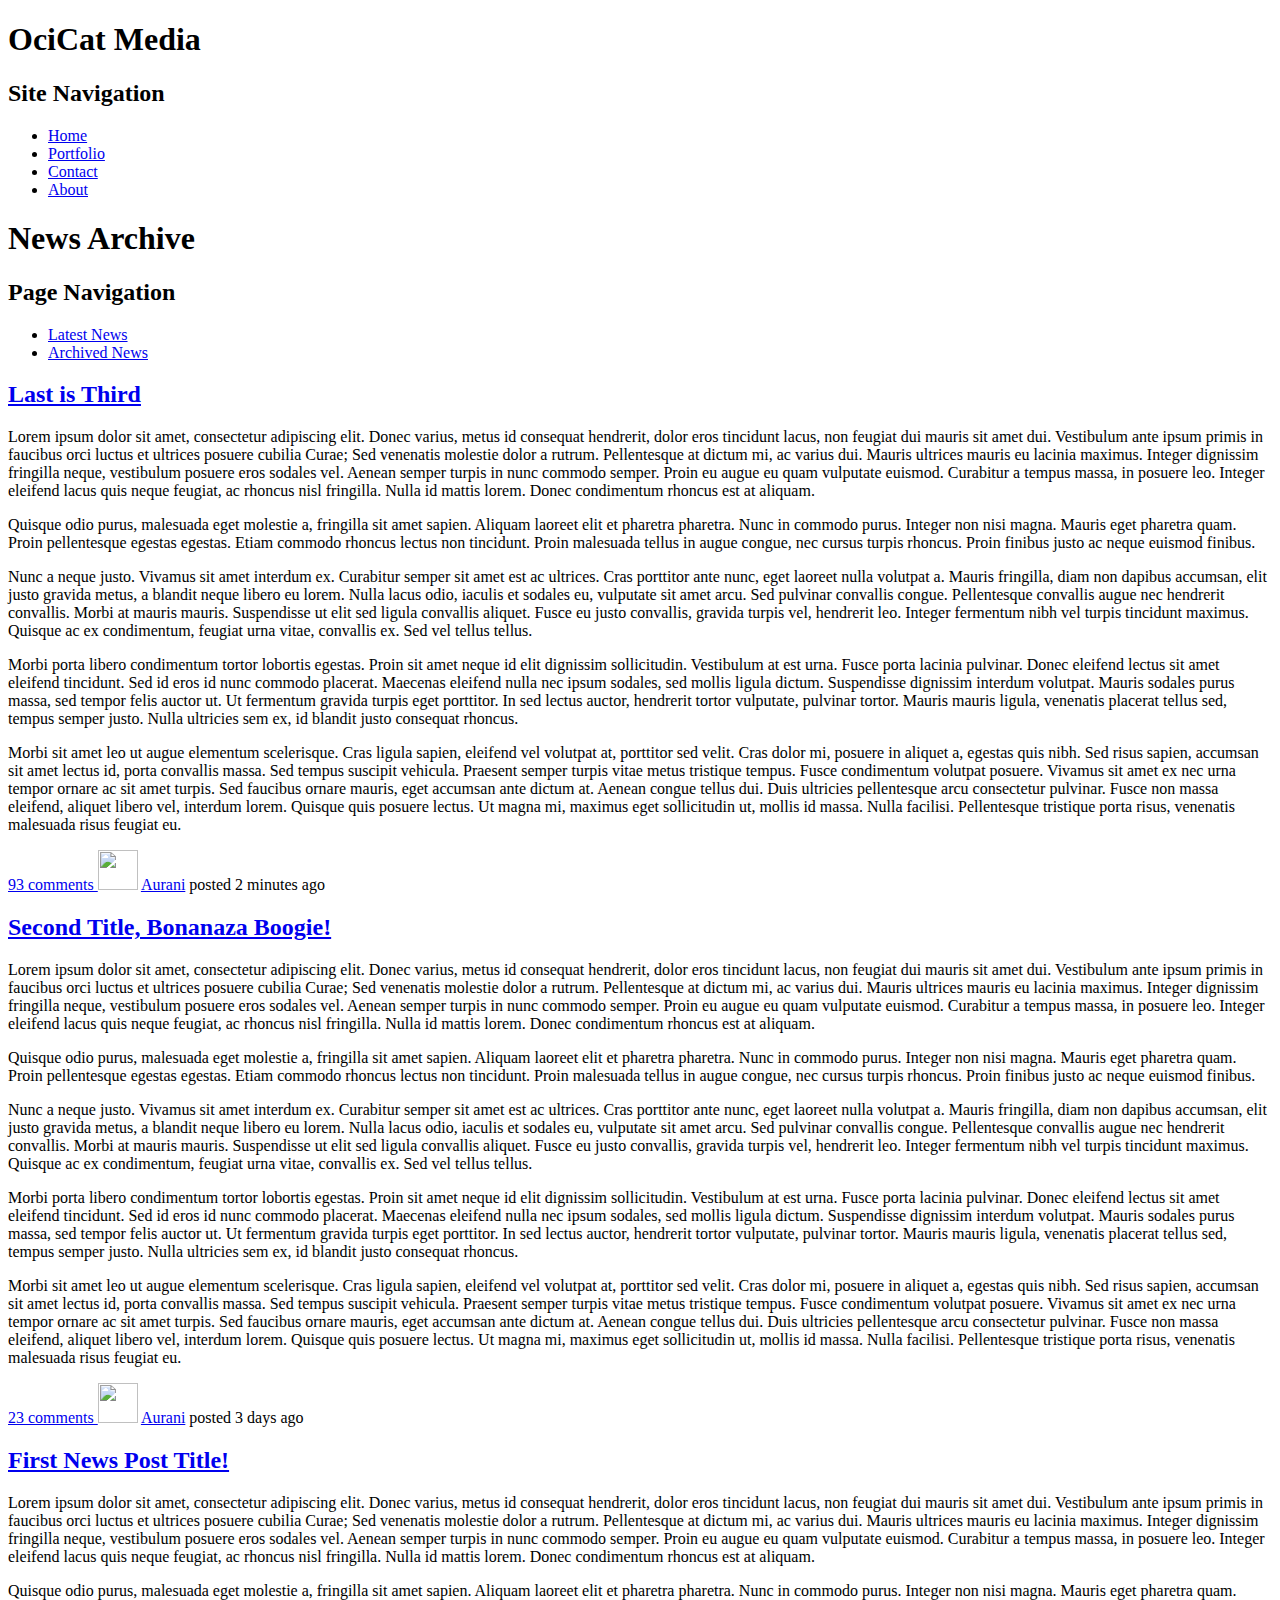
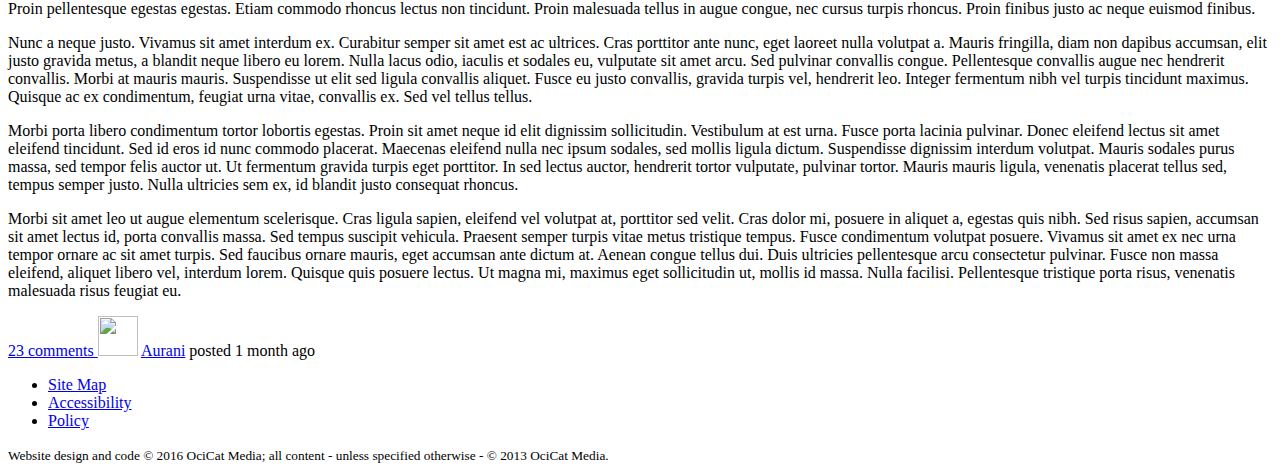
==== news/index.html @ b3c6aefc "news archive" ====
<!DOCTYPE html>
<html lang="en-ca">
	<head>
	
		<base href="file:///D:/Documents/GitHub/ocicatmedia.com/">
		<base href="http://ocicatmedia.github.io/">

		<meta charset="utf-8">
		<meta name="application-name" content="OciCat Media">
		<meta name="author" content="Matthew Moore">
		<meta name="keywords" content="OciCat Media, Multimedia, Multi-media, Photography, Videography, Web Design, Web Development, Development, Coding">
		<meta name="description" content="News archive for OciCatMedia.">

		<title>OciCat Media News Archive</title>
		
		<link href="asset/style.css" rel="stylesheet" type="text/css">
	</head>
	<body itemscope itemtype="http://schema.org/WebPage">
		<header>
			<h1>OciCat Media</h1>
			<nav>
				<h2 class="WCAG_hide">Site Navigation</h2>
				<ul><li class="active"><a href="index.html">Home</a></li><li><a href="portfolio.html">Portfolio</a></li><li><a href="contact.html">Contact</a></li><li><a href="about.html">About</a></li></ul>
			</nav>
		</header>
		<main>
			<header>
				<h1>News Archive</h1>
				<nav>
					<h2 class="WCAG_hide">Page Navigation</h2>
					<ul><li><a href="index.html#news">Latest News</a></li><li class="active"><a href="news/">Archived News</a></li></ul>
				</nav>
			</header>

			<section id="news" itemscope itemtype="https://schema.org/Blog" itemprop="mainentity">
				<article itemscope itemtype="https://schema.org/BlogPosting">
					<header>
						<h2 itemprop="headline name"><a href="news/3.html" itemprop="url mainentityofpage">Last is Third</a></h2>
						<meta itemprop="position" content="3" />
					</header>
					<div itemprop="text"><p>Lorem ipsum dolor sit amet, consectetur adipiscing elit. Donec varius, metus id consequat hendrerit, dolor eros tincidunt lacus, non feugiat dui mauris sit amet dui. Vestibulum ante ipsum primis in faucibus orci luctus et ultrices posuere cubilia Curae; Sed venenatis molestie dolor a rutrum. Pellentesque at dictum mi, ac varius dui. Mauris ultrices mauris eu lacinia maximus. Integer dignissim fringilla neque, vestibulum posuere eros sodales vel. Aenean semper turpis in nunc commodo semper. Proin eu augue eu quam vulputate euismod. Curabitur a tempus massa, in posuere leo. Integer eleifend lacus quis neque feugiat, ac rhoncus nisl fringilla. Nulla id mattis lorem. Donec condimentum rhoncus est at aliquam.</p><p>Quisque odio purus, malesuada eget molestie a, fringilla sit amet sapien. Aliquam laoreet elit et pharetra pharetra. Nunc in commodo purus. Integer non nisi magna. Mauris eget pharetra quam. Proin pellentesque egestas egestas. Etiam commodo rhoncus lectus non tincidunt. Proin malesuada tellus in augue congue, nec cursus turpis rhoncus. Proin finibus justo ac neque euismod finibus.</p><p>Nunc a neque justo. Vivamus sit amet interdum ex. Curabitur semper sit amet est ac ultrices. Cras porttitor ante nunc, eget laoreet nulla volutpat a. Mauris fringilla, diam non dapibus accumsan, elit justo gravida metus, a blandit neque libero eu lorem. Nulla lacus odio, iaculis et sodales eu, vulputate sit amet arcu. Sed pulvinar convallis congue. Pellentesque convallis augue nec hendrerit convallis. Morbi at mauris mauris. Suspendisse ut elit sed ligula convallis aliquet. Fusce eu justo convallis, gravida turpis vel, hendrerit leo. Integer fermentum nibh vel turpis tincidunt maximus. Quisque ac ex condimentum, feugiat urna vitae, convallis ex. Sed vel tellus tellus.</p><p>Morbi porta libero condimentum tortor lobortis egestas. Proin sit amet neque id elit dignissim sollicitudin. Vestibulum at est urna. Fusce porta lacinia pulvinar. Donec eleifend lectus sit amet eleifend tincidunt. Sed id eros id nunc commodo placerat. Maecenas eleifend nulla nec ipsum sodales, sed mollis ligula dictum. Suspendisse dignissim interdum volutpat. Mauris sodales purus massa, sed tempor felis auctor ut. Ut fermentum gravida turpis eget porttitor. In sed lectus auctor, hendrerit tortor vulputate, pulvinar tortor. Mauris mauris ligula, venenatis placerat tellus sed, tempus semper justo. Nulla ultricies sem ex, id blandit justo consequat rhoncus.</p><p>Morbi sit amet leo ut augue elementum scelerisque. Cras ligula sapien, eleifend vel volutpat at, porttitor sed velit. Cras dolor mi, posuere in aliquet a, egestas quis nibh. Sed risus sapien, accumsan sit amet lectus id, porta convallis massa. Sed tempus suscipit vehicula. Praesent semper turpis vitae metus tristique tempus. Fusce condimentum volutpat posuere. Vivamus sit amet ex nec urna tempor ornare ac sit amet turpis. Sed faucibus ornare mauris, eget accumsan ante dictum at. Aenean congue tellus dui. Duis ultricies pellentesque arcu consectetur pulvinar. Fusce non massa eleifend, aliquet libero vel, interdum lorem. Quisque quis posuere lectus. Ut magna mi, maximus eget sollicitudin ut, mollis id massa. Nulla facilisi. Pellentesque tristique porta risus, venenatis malesuada risus feugiat eu.</p></div>
					<footer>
						<a href="news/3.html#comment" itemprop="discussionurl">
							<span itemprop="commentcount">93</span> comments
						</a>
						<span itemprop="author" itemscope itemtype="https://schema.org/Person">
							<span itemprop="image" itemscope itemtype="http://schema.org/ImageObject">
								<img src="user/aurani/avatar.png" width="40" height="40" itemprop="url">
								<meta itemprop="width" content="200">
								<meta itemprop="height" content="200">
							</span>
							<span itemprop="name"><a href="user/aurani.html" itemprop="url" rel="author">Aurani</a></span> posted
						</span>
						<time datetime="2016-02-28T17:03Z" itemprop="datecreated datepublished">2 minutes ago</time>
						<meta itemprop="datemodified" content="2016-02-28T17:03Z" />
						<span itemprop="publisher" itemscope itemtype="http://schema.org/Organization">
							<meta itemprop="name" content="OciCat Media" />
							<span itemprop="logo" itemscope itemtype="http://schema.org/ImageObject">
								<meta itemprop="url" content="asset/logobkg.png" />
								<meta itemprop="width height" content="200" />
							</span>
						</span>
						<span itemprop="image" itemscope itemtype="http://schema.org/ImageObject">
							<meta itemprop="url" content="user/aurani/articledefault.png" />
							<meta itemprop="width" content="700" />
							<meta itemprop="height" content="200" />
						</span>
					</footer>
				</article>
				
				<article itemscope itemtype="https://schema.org/BlogPosting">
					<header>
						<h2 itemprop="headline name"><a href="news/2.html" itemprop="url mainentityofpage">Second Title, Bonanaza Boogie!</a></h2>
						<meta itemprop="position" content="2" />
					</header>
					<div itemprop="text"><p>Lorem ipsum dolor sit amet, consectetur adipiscing elit. Donec varius, metus id consequat hendrerit, dolor eros tincidunt lacus, non feugiat dui mauris sit amet dui. Vestibulum ante ipsum primis in faucibus orci luctus et ultrices posuere cubilia Curae; Sed venenatis molestie dolor a rutrum. Pellentesque at dictum mi, ac varius dui. Mauris ultrices mauris eu lacinia maximus. Integer dignissim fringilla neque, vestibulum posuere eros sodales vel. Aenean semper turpis in nunc commodo semper. Proin eu augue eu quam vulputate euismod. Curabitur a tempus massa, in posuere leo. Integer eleifend lacus quis neque feugiat, ac rhoncus nisl fringilla. Nulla id mattis lorem. Donec condimentum rhoncus est at aliquam.</p><p>Quisque odio purus, malesuada eget molestie a, fringilla sit amet sapien. Aliquam laoreet elit et pharetra pharetra. Nunc in commodo purus. Integer non nisi magna. Mauris eget pharetra quam. Proin pellentesque egestas egestas. Etiam commodo rhoncus lectus non tincidunt. Proin malesuada tellus in augue congue, nec cursus turpis rhoncus. Proin finibus justo ac neque euismod finibus.</p><p>Nunc a neque justo. Vivamus sit amet interdum ex. Curabitur semper sit amet est ac ultrices. Cras porttitor ante nunc, eget laoreet nulla volutpat a. Mauris fringilla, diam non dapibus accumsan, elit justo gravida metus, a blandit neque libero eu lorem. Nulla lacus odio, iaculis et sodales eu, vulputate sit amet arcu. Sed pulvinar convallis congue. Pellentesque convallis augue nec hendrerit convallis. Morbi at mauris mauris. Suspendisse ut elit sed ligula convallis aliquet. Fusce eu justo convallis, gravida turpis vel, hendrerit leo. Integer fermentum nibh vel turpis tincidunt maximus. Quisque ac ex condimentum, feugiat urna vitae, convallis ex. Sed vel tellus tellus.</p><p>Morbi porta libero condimentum tortor lobortis egestas. Proin sit amet neque id elit dignissim sollicitudin. Vestibulum at est urna. Fusce porta lacinia pulvinar. Donec eleifend lectus sit amet eleifend tincidunt. Sed id eros id nunc commodo placerat. Maecenas eleifend nulla nec ipsum sodales, sed mollis ligula dictum. Suspendisse dignissim interdum volutpat. Mauris sodales purus massa, sed tempor felis auctor ut. Ut fermentum gravida turpis eget porttitor. In sed lectus auctor, hendrerit tortor vulputate, pulvinar tortor. Mauris mauris ligula, venenatis placerat tellus sed, tempus semper justo. Nulla ultricies sem ex, id blandit justo consequat rhoncus.</p><p>Morbi sit amet leo ut augue elementum scelerisque. Cras ligula sapien, eleifend vel volutpat at, porttitor sed velit. Cras dolor mi, posuere in aliquet a, egestas quis nibh. Sed risus sapien, accumsan sit amet lectus id, porta convallis massa. Sed tempus suscipit vehicula. Praesent semper turpis vitae metus tristique tempus. Fusce condimentum volutpat posuere. Vivamus sit amet ex nec urna tempor ornare ac sit amet turpis. Sed faucibus ornare mauris, eget accumsan ante dictum at. Aenean congue tellus dui. Duis ultricies pellentesque arcu consectetur pulvinar. Fusce non massa eleifend, aliquet libero vel, interdum lorem. Quisque quis posuere lectus. Ut magna mi, maximus eget sollicitudin ut, mollis id massa. Nulla facilisi. Pellentesque tristique porta risus, venenatis malesuada risus feugiat eu.</p></div>
					<footer>
						<a href="news/2.html#comment" itemprop="discussionurl">
							<span itemprop="commentcount">23</span> comments
						</a>
						<span itemprop="author" itemscope itemtype="https://schema.org/Person">
							<span itemprop="image" itemscope itemtype="http://schema.org/ImageObject">
								<img src="user/aurani/avatar.png" width="40" height="40" itemprop="url">
								<meta itemprop="width" content="200">
								<meta itemprop="height" content="200">
							</span>
							<span itemprop="name"><a href="user/aurani.html" itemprop="url" rel="author">Aurani</a></span> posted
						</span>
						<time datetime="2016-02-25T11:23Z" itemprop="datecreated datepublished">3 days ago</time>
						<meta itemprop="datemodified" content="2016-01-12T19:57Z" />
						<span itemprop="publisher" itemscope itemtype="http://schema.org/Organization">
							<meta itemprop="name" content="OciCat Media" />
							<span itemprop="logo" itemscope itemtype="http://schema.org/ImageObject">
								<meta itemprop="url" content="asset/logobkg.png" />
								<meta itemprop="width height" content="200" />
							</span>
						</span>
						<span itemprop="image" itemscope itemtype="http://schema.org/ImageObject">
							<meta itemprop="url" content="user/aurani/articledefault.png" />
							<meta itemprop="width" content="700" />
							<meta itemprop="height" content="200" />
						</span>
					</footer>
				</article>

				<article itemscope itemtype="https://schema.org/BlogPosting">
					<header>
						<h2 itemprop="headline name"><a href="news/1.html" itemprop="url mainentityofpage">First News Post Title!</a></h2>
						<meta itemprop="position" content="1" />
					</header>
					<div itemprop="text"><p>Lorem ipsum dolor sit amet, consectetur adipiscing elit. Donec varius, metus id consequat hendrerit, dolor eros tincidunt lacus, non feugiat dui mauris sit amet dui. Vestibulum ante ipsum primis in faucibus orci luctus et ultrices posuere cubilia Curae; Sed venenatis molestie dolor a rutrum. Pellentesque at dictum mi, ac varius dui. Mauris ultrices mauris eu lacinia maximus. Integer dignissim fringilla neque, vestibulum posuere eros sodales vel. Aenean semper turpis in nunc commodo semper. Proin eu augue eu quam vulputate euismod. Curabitur a tempus massa, in posuere leo. Integer eleifend lacus quis neque feugiat, ac rhoncus nisl fringilla. Nulla id mattis lorem. Donec condimentum rhoncus est at aliquam.</p><p>Quisque odio purus, malesuada eget molestie a, fringilla sit amet sapien. Aliquam laoreet elit et pharetra pharetra. Nunc in commodo purus. Integer non nisi magna. Mauris eget pharetra quam. Proin pellentesque egestas egestas. Etiam commodo rhoncus lectus non tincidunt. Proin malesuada tellus in augue congue, nec cursus turpis rhoncus. Proin finibus justo ac neque euismod finibus.</p><p>Nunc a neque justo. Vivamus sit amet interdum ex. Curabitur semper sit amet est ac ultrices. Cras porttitor ante nunc, eget laoreet nulla volutpat a. Mauris fringilla, diam non dapibus accumsan, elit justo gravida metus, a blandit neque libero eu lorem. Nulla lacus odio, iaculis et sodales eu, vulputate sit amet arcu. Sed pulvinar convallis congue. Pellentesque convallis augue nec hendrerit convallis. Morbi at mauris mauris. Suspendisse ut elit sed ligula convallis aliquet. Fusce eu justo convallis, gravida turpis vel, hendrerit leo. Integer fermentum nibh vel turpis tincidunt maximus. Quisque ac ex condimentum, feugiat urna vitae, convallis ex. Sed vel tellus tellus.</p><p>Morbi porta libero condimentum tortor lobortis egestas. Proin sit amet neque id elit dignissim sollicitudin. Vestibulum at est urna. Fusce porta lacinia pulvinar. Donec eleifend lectus sit amet eleifend tincidunt. Sed id eros id nunc commodo placerat. Maecenas eleifend nulla nec ipsum sodales, sed mollis ligula dictum. Suspendisse dignissim interdum volutpat. Mauris sodales purus massa, sed tempor felis auctor ut. Ut fermentum gravida turpis eget porttitor. In sed lectus auctor, hendrerit tortor vulputate, pulvinar tortor. Mauris mauris ligula, venenatis placerat tellus sed, tempus semper justo. Nulla ultricies sem ex, id blandit justo consequat rhoncus.</p><p>Morbi sit amet leo ut augue elementum scelerisque. Cras ligula sapien, eleifend vel volutpat at, porttitor sed velit. Cras dolor mi, posuere in aliquet a, egestas quis nibh. Sed risus sapien, accumsan sit amet lectus id, porta convallis massa. Sed tempus suscipit vehicula. Praesent semper turpis vitae metus tristique tempus. Fusce condimentum volutpat posuere. Vivamus sit amet ex nec urna tempor ornare ac sit amet turpis. Sed faucibus ornare mauris, eget accumsan ante dictum at. Aenean congue tellus dui. Duis ultricies pellentesque arcu consectetur pulvinar. Fusce non massa eleifend, aliquet libero vel, interdum lorem. Quisque quis posuere lectus. Ut magna mi, maximus eget sollicitudin ut, mollis id massa. Nulla facilisi. Pellentesque tristique porta risus, venenatis malesuada risus feugiat eu.</p></div>
					<footer>
						<a href="news/1.html#comment" itemprop="discussionurl">
							<span itemprop="commentcount">23</span> comments
						</a>
						<span itemprop="author" itemscope itemtype="https://schema.org/Person">
							<span itemprop="image" itemscope itemtype="http://schema.org/ImageObject">
								<img src="user/aurani/avatar.png" width="40" height="40" itemprop="url">
								<meta itemprop="width" content="200">
								<meta itemprop="height" content="200">
							</span>
							<span itemprop="name"><a href="user/aurani.html" itemprop="url" rel="author">Aurani</a></span> posted
						</span>
						<time datetime="2016-01-12T19:57Z" itemprop="datecreated datepublished">1 month ago</time>
						<meta itemprop="datemodified" content="2016-01-12T19:57Z" />
						<span itemprop="publisher" itemscope itemtype="http://schema.org/Organization">
							<meta itemprop="name" content="OciCat Media" />
							<span itemprop="logo" itemscope itemtype="http://schema.org/ImageObject">
								<meta itemprop="url" content="asset/logobkg.png" />
								<meta itemprop="width height" content="200" />
							</span>
						</span>
						<span itemprop="image" itemscope itemtype="http://schema.org/ImageObject">
							<meta itemprop="url" content="user/aurani/articledefault.png" />
							<meta itemprop="width" content="700" />
							<meta itemprop="height" content="200" />
						</span>
					</footer>
				</article>
			</section>
		</main>
		
		<footer>
			<nav>
				<ul>
					<li><a href="sitemap.html">Site Map</a></li>
					<li><a href="accessibility.html">Accessibility</a></li>
					<li><a href="policy.html">Policy</a></li>
				</ul>
			</nav>
			<small>Website design and code &copy; 2016 OciCat Media; all content - unless specified otherwise - &copy; 2013 OciCat Media.</small>
		</footer>
	</body>
</html>
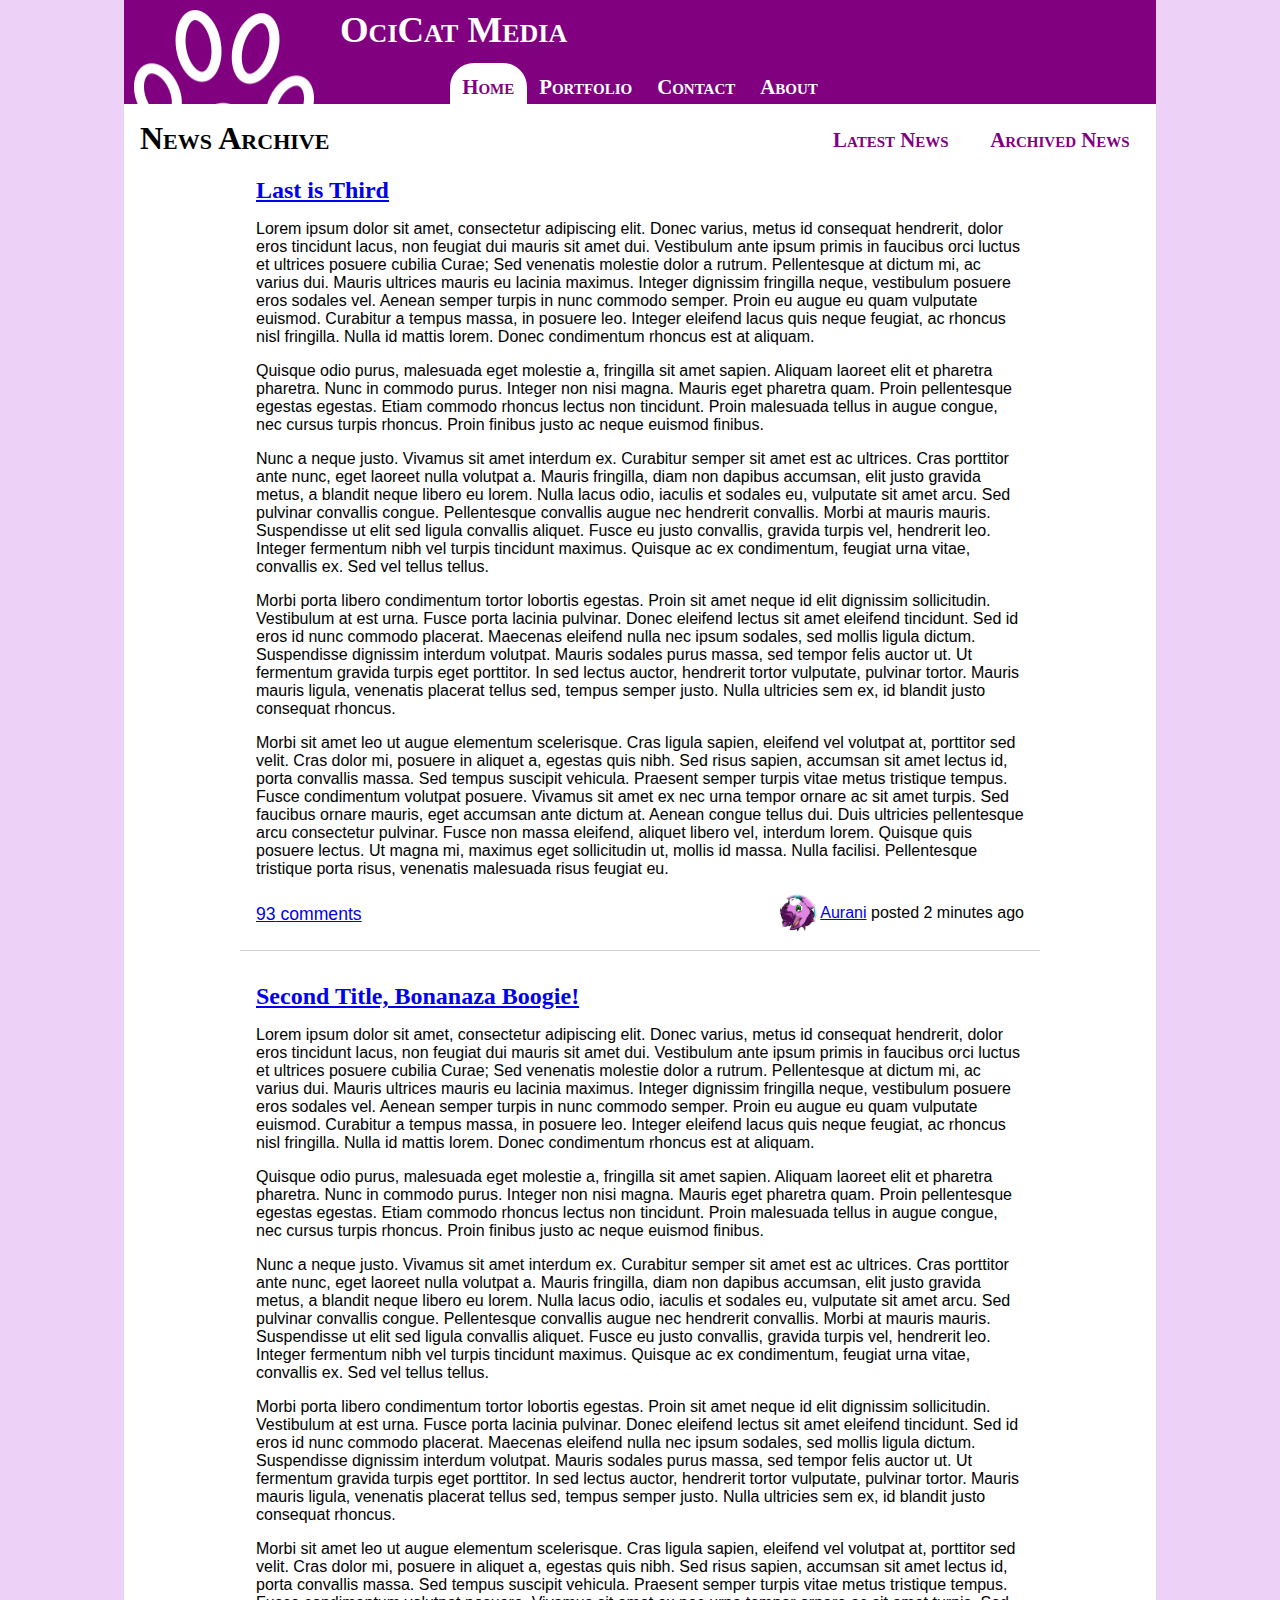
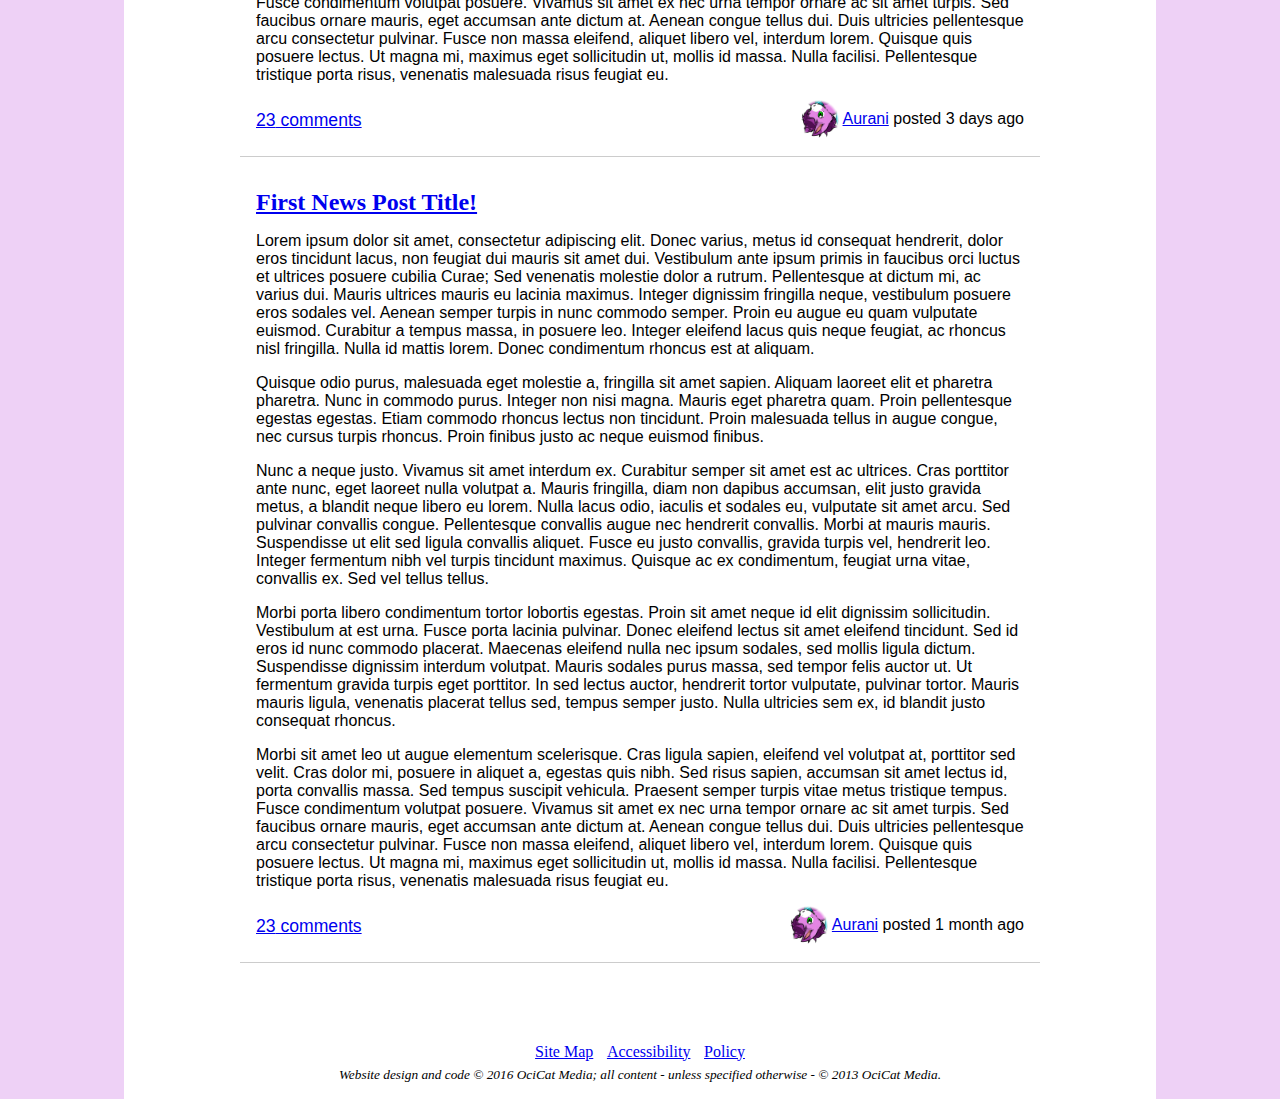
==== commit 115d37e6: "news archive updates" ====
--- a/news/index.html
+++ b/news/index.html
@@ -2,8 +2,8 @@
 <html lang="en-ca">
 	<head>
 	
+		<base href="http://ocicatmedia.github.io/">
 		<base href="file:///D:/Documents/GitHub/ocicatmedia.com/">
-		<base href="http://ocicatmedia.github.io/">
 
 		<meta charset="utf-8">
 		<meta name="application-name" content="OciCat Media">
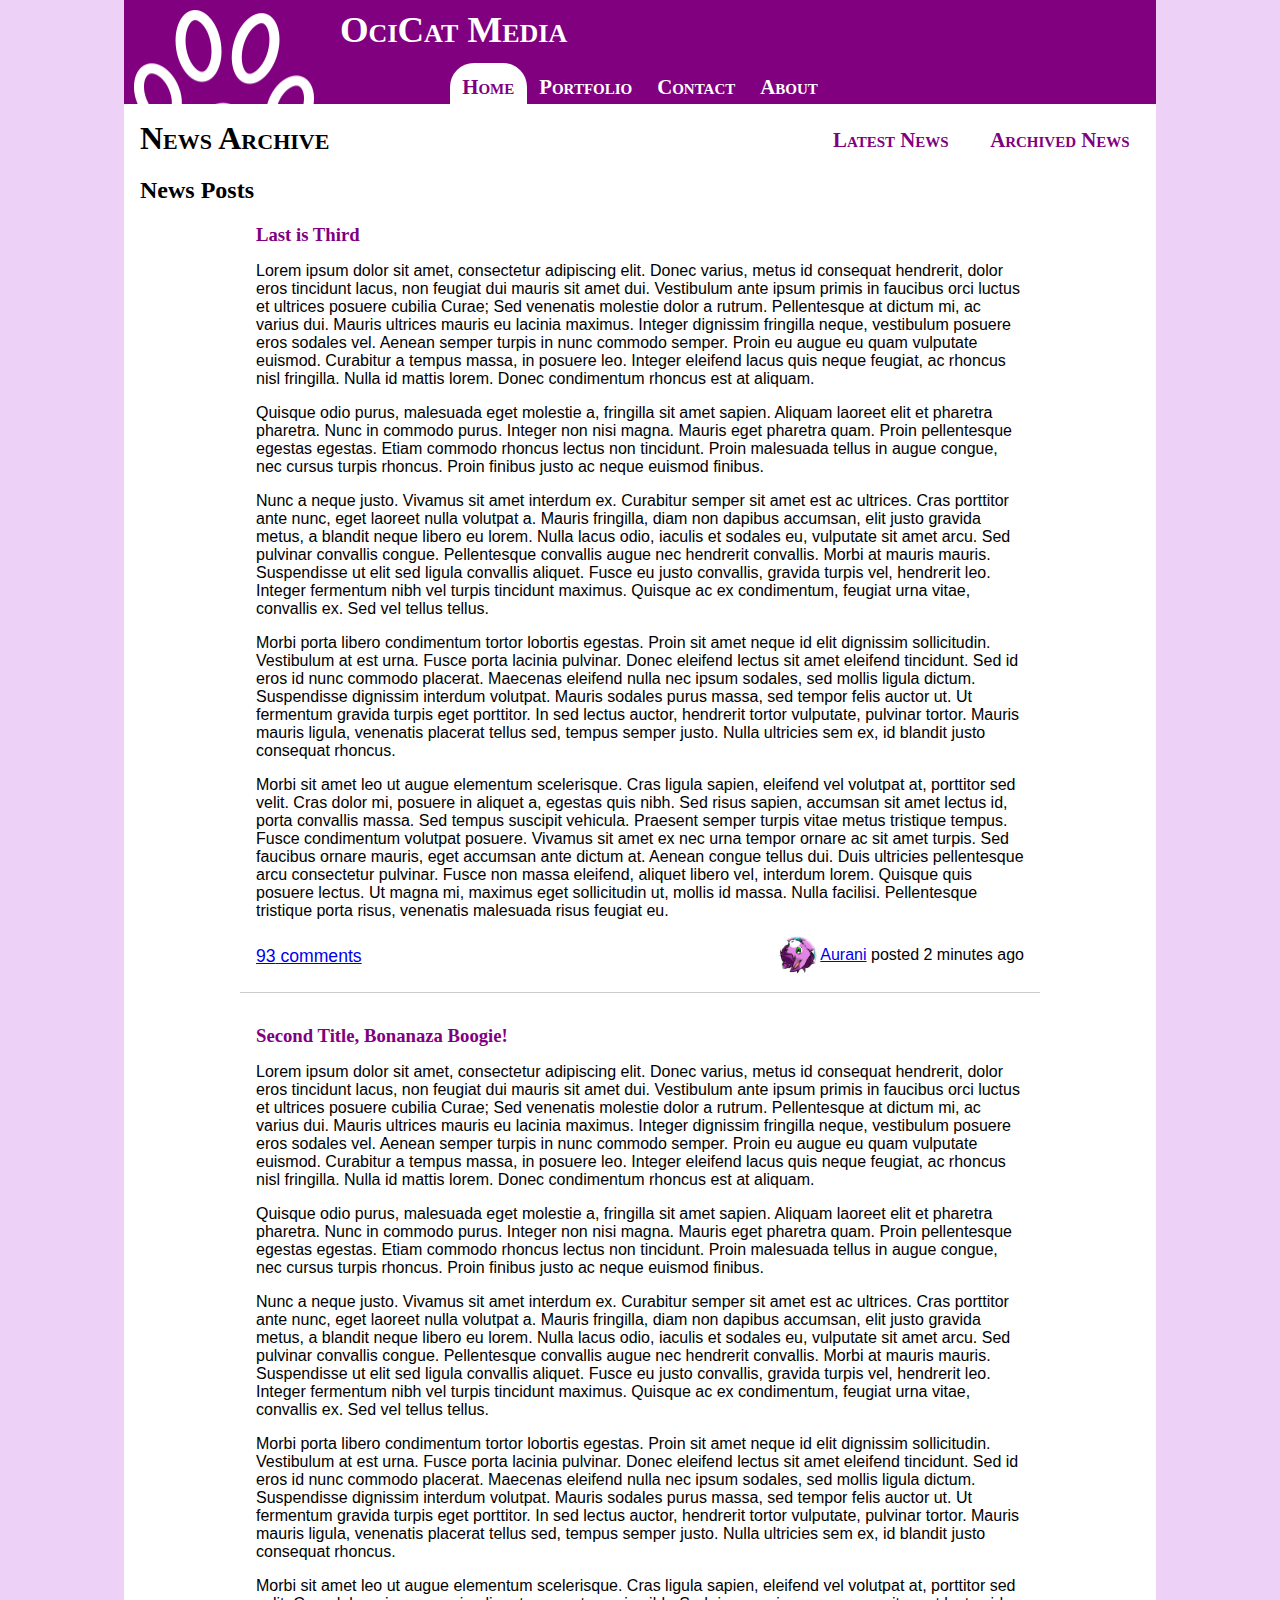
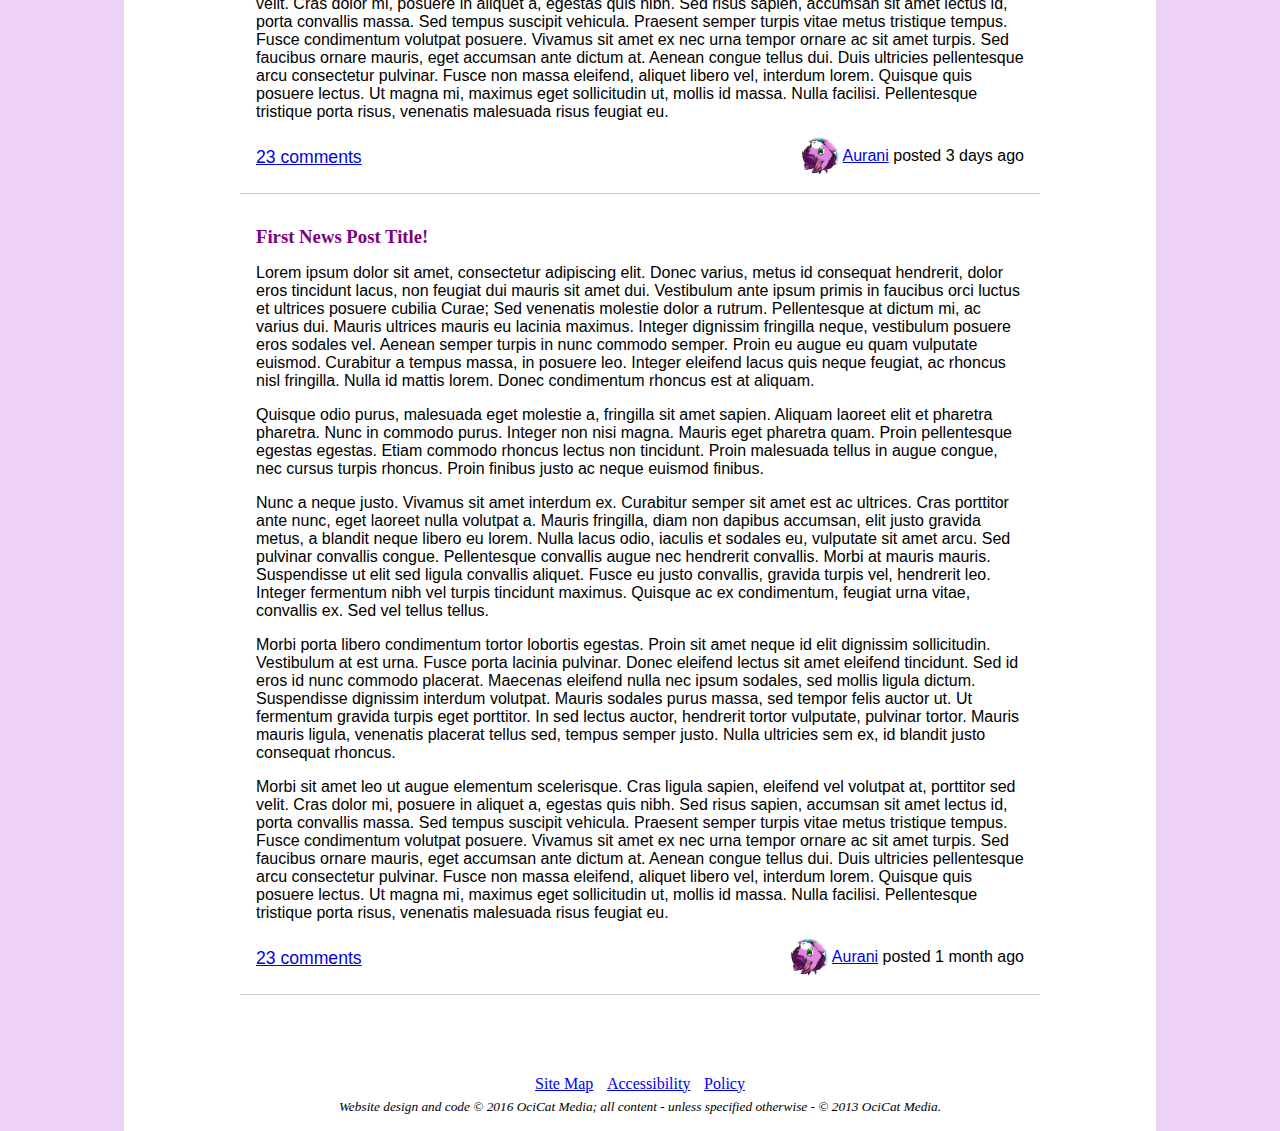
==== commit f2ab9c7a: "added rel="bookmark"" ====
--- a/news/index.html
+++ b/news/index.html
@@ -2,8 +2,7 @@
 <html lang="en-ca">
 	<head>
 	
-		<base href="http://ocicatmedia.github.io/">
-		<base href="file:///D:/Documents/GitHub/ocicatmedia.com/">
+		<!-- http: //ocicatmedia.github.io/ || file: ///D:/Documents/GitHub/ocicatmedia.com/ -->
 
 		<meta charset="utf-8">
 		<meta name="application-name" content="OciCat Media">
@@ -13,14 +12,14 @@
 
 		<title>OciCat Media News Archive</title>
 		
-		<link href="asset/style.css" rel="stylesheet" type="text/css">
+		<link href="http://ocicatmedia.github.io/asset/style.css" rel="stylesheet" type="text/css">
 	</head>
 	<body itemscope itemtype="http://schema.org/WebPage">
 		<header>
 			<h1>OciCat Media</h1>
 			<nav>
 				<h2 class="WCAG_hide">Site Navigation</h2>
-				<ul><li class="active"><a href="index.html">Home</a></li><li><a href="portfolio.html">Portfolio</a></li><li><a href="contact.html">Contact</a></li><li><a href="about.html">About</a></li></ul>
+				<ul><li class="active"><a href="http://ocicatmedia.github.io/index.html">Home</a></li><li><a href="http://ocicatmedia.github.io/portfolio.html">Portfolio</a></li><li><a href="http://ocicatmedia.github.io/contact.html">Contact</a></li><li><a href="http://ocicatmedia.github.io/about.html">About</a></li></ul>
 			</nav>
 		</header>
 		<main>
@@ -28,40 +27,41 @@
 				<h1>News Archive</h1>
 				<nav>
 					<h2 class="WCAG_hide">Page Navigation</h2>
-					<ul><li><a href="index.html#news">Latest News</a></li><li class="active"><a href="news/">Archived News</a></li></ul>
+					<ul><li><a href="http://ocicatmedia.github.io/index.html#news">Latest News</a></li><li class="active"><a href="http://ocicatmedia.github.io/news/">Archived News</a></li></ul>
 				</nav>
 			</header>
 
 			<section id="news" itemscope itemtype="https://schema.org/Blog" itemprop="mainentity">
+				<h2 aria-hidden="true">News Posts</h2>
 				<article itemscope itemtype="https://schema.org/BlogPosting">
 					<header>
-						<h2 itemprop="headline name"><a href="news/3.html" itemprop="url mainentityofpage">Last is Third</a></h2>
+						<h3 itemprop="headline name"><a href="http://ocicatmedia.github.io/news/3.html" itemprop="url mainentityofpage" rel="bookmark">Last is Third</a></h3>
 						<meta itemprop="position" content="3" />
 					</header>
 					<div itemprop="text"><p>Lorem ipsum dolor sit amet, consectetur adipiscing elit. Donec varius, metus id consequat hendrerit, dolor eros tincidunt lacus, non feugiat dui mauris sit amet dui. Vestibulum ante ipsum primis in faucibus orci luctus et ultrices posuere cubilia Curae; Sed venenatis molestie dolor a rutrum. Pellentesque at dictum mi, ac varius dui. Mauris ultrices mauris eu lacinia maximus. Integer dignissim fringilla neque, vestibulum posuere eros sodales vel. Aenean semper turpis in nunc commodo semper. Proin eu augue eu quam vulputate euismod. Curabitur a tempus massa, in posuere leo. Integer eleifend lacus quis neque feugiat, ac rhoncus nisl fringilla. Nulla id mattis lorem. Donec condimentum rhoncus est at aliquam.</p><p>Quisque odio purus, malesuada eget molestie a, fringilla sit amet sapien. Aliquam laoreet elit et pharetra pharetra. Nunc in commodo purus. Integer non nisi magna. Mauris eget pharetra quam. Proin pellentesque egestas egestas. Etiam commodo rhoncus lectus non tincidunt. Proin malesuada tellus in augue congue, nec cursus turpis rhoncus. Proin finibus justo ac neque euismod finibus.</p><p>Nunc a neque justo. Vivamus sit amet interdum ex. Curabitur semper sit amet est ac ultrices. Cras porttitor ante nunc, eget laoreet nulla volutpat a. Mauris fringilla, diam non dapibus accumsan, elit justo gravida metus, a blandit neque libero eu lorem. Nulla lacus odio, iaculis et sodales eu, vulputate sit amet arcu. Sed pulvinar convallis congue. Pellentesque convallis augue nec hendrerit convallis. Morbi at mauris mauris. Suspendisse ut elit sed ligula convallis aliquet. Fusce eu justo convallis, gravida turpis vel, hendrerit leo. Integer fermentum nibh vel turpis tincidunt maximus. Quisque ac ex condimentum, feugiat urna vitae, convallis ex. Sed vel tellus tellus.</p><p>Morbi porta libero condimentum tortor lobortis egestas. Proin sit amet neque id elit dignissim sollicitudin. Vestibulum at est urna. Fusce porta lacinia pulvinar. Donec eleifend lectus sit amet eleifend tincidunt. Sed id eros id nunc commodo placerat. Maecenas eleifend nulla nec ipsum sodales, sed mollis ligula dictum. Suspendisse dignissim interdum volutpat. Mauris sodales purus massa, sed tempor felis auctor ut. Ut fermentum gravida turpis eget porttitor. In sed lectus auctor, hendrerit tortor vulputate, pulvinar tortor. Mauris mauris ligula, venenatis placerat tellus sed, tempus semper justo. Nulla ultricies sem ex, id blandit justo consequat rhoncus.</p><p>Morbi sit amet leo ut augue elementum scelerisque. Cras ligula sapien, eleifend vel volutpat at, porttitor sed velit. Cras dolor mi, posuere in aliquet a, egestas quis nibh. Sed risus sapien, accumsan sit amet lectus id, porta convallis massa. Sed tempus suscipit vehicula. Praesent semper turpis vitae metus tristique tempus. Fusce condimentum volutpat posuere. Vivamus sit amet ex nec urna tempor ornare ac sit amet turpis. Sed faucibus ornare mauris, eget accumsan ante dictum at. Aenean congue tellus dui. Duis ultricies pellentesque arcu consectetur pulvinar. Fusce non massa eleifend, aliquet libero vel, interdum lorem. Quisque quis posuere lectus. Ut magna mi, maximus eget sollicitudin ut, mollis id massa. Nulla facilisi. Pellentesque tristique porta risus, venenatis malesuada risus feugiat eu.</p></div>
 					<footer>
-						<a href="news/3.html#comment" itemprop="discussionurl">
+						<a href="http://ocicatmedia.github.io/news/3.html#comment" itemprop="discussionurl">
 							<span itemprop="commentcount">93</span> comments
 						</a>
 						<span itemprop="author" itemscope itemtype="https://schema.org/Person">
 							<span itemprop="image" itemscope itemtype="http://schema.org/ImageObject">
-								<img src="user/aurani/avatar.png" width="40" height="40" itemprop="url">
+								<img src="http://ocicatmedia.github.io/user/aurani/avatar.png" alt="" width="40" height="40" itemprop="url">
 								<meta itemprop="width" content="200">
 								<meta itemprop="height" content="200">
 							</span>
-							<span itemprop="name"><a href="user/aurani.html" itemprop="url" rel="author">Aurani</a></span> posted
+							<span itemprop="name"><a href="http://ocicatmedia.github.io/user/aurani.html" itemprop="url" rel="author">Aurani</a></span> posted
 						</span>
 						<time datetime="2016-02-28T17:03Z" itemprop="datecreated datepublished">2 minutes ago</time>
 						<meta itemprop="datemodified" content="2016-02-28T17:03Z" />
 						<span itemprop="publisher" itemscope itemtype="http://schema.org/Organization">
 							<meta itemprop="name" content="OciCat Media" />
 							<span itemprop="logo" itemscope itemtype="http://schema.org/ImageObject">
-								<meta itemprop="url" content="asset/logobkg.png" />
+								<meta itemprop="url" content="http://ocicatmedia.github.io/asset/logobkg.png" />
 								<meta itemprop="width height" content="200" />
 							</span>
 						</span>
 						<span itemprop="image" itemscope itemtype="http://schema.org/ImageObject">
-							<meta itemprop="url" content="user/aurani/articledefault.png" />
+							<meta itemprop="url" content="http://ocicatmedia.github.io/user/aurani/articledefault.png" />
 							<meta itemprop="width" content="700" />
 							<meta itemprop="height" content="200" />
 						</span>
@@ -70,33 +70,33 @@
 				
 				<article itemscope itemtype="https://schema.org/BlogPosting">
 					<header>
-						<h2 itemprop="headline name"><a href="news/2.html" itemprop="url mainentityofpage">Second Title, Bonanaza Boogie!</a></h2>
+						<h3 itemprop="headline name"><a href="http://ocicatmedia.github.io/news/2.html" itemprop="url mainentityofpage" rel="bookmark">Second Title, Bonanaza Boogie!</a></h3>
 						<meta itemprop="position" content="2" />
 					</header>
 					<div itemprop="text"><p>Lorem ipsum dolor sit amet, consectetur adipiscing elit. Donec varius, metus id consequat hendrerit, dolor eros tincidunt lacus, non feugiat dui mauris sit amet dui. Vestibulum ante ipsum primis in faucibus orci luctus et ultrices posuere cubilia Curae; Sed venenatis molestie dolor a rutrum. Pellentesque at dictum mi, ac varius dui. Mauris ultrices mauris eu lacinia maximus. Integer dignissim fringilla neque, vestibulum posuere eros sodales vel. Aenean semper turpis in nunc commodo semper. Proin eu augue eu quam vulputate euismod. Curabitur a tempus massa, in posuere leo. Integer eleifend lacus quis neque feugiat, ac rhoncus nisl fringilla. Nulla id mattis lorem. Donec condimentum rhoncus est at aliquam.</p><p>Quisque odio purus, malesuada eget molestie a, fringilla sit amet sapien. Aliquam laoreet elit et pharetra pharetra. Nunc in commodo purus. Integer non nisi magna. Mauris eget pharetra quam. Proin pellentesque egestas egestas. Etiam commodo rhoncus lectus non tincidunt. Proin malesuada tellus in augue congue, nec cursus turpis rhoncus. Proin finibus justo ac neque euismod finibus.</p><p>Nunc a neque justo. Vivamus sit amet interdum ex. Curabitur semper sit amet est ac ultrices. Cras porttitor ante nunc, eget laoreet nulla volutpat a. Mauris fringilla, diam non dapibus accumsan, elit justo gravida metus, a blandit neque libero eu lorem. Nulla lacus odio, iaculis et sodales eu, vulputate sit amet arcu. Sed pulvinar convallis congue. Pellentesque convallis augue nec hendrerit convallis. Morbi at mauris mauris. Suspendisse ut elit sed ligula convallis aliquet. Fusce eu justo convallis, gravida turpis vel, hendrerit leo. Integer fermentum nibh vel turpis tincidunt maximus. Quisque ac ex condimentum, feugiat urna vitae, convallis ex. Sed vel tellus tellus.</p><p>Morbi porta libero condimentum tortor lobortis egestas. Proin sit amet neque id elit dignissim sollicitudin. Vestibulum at est urna. Fusce porta lacinia pulvinar. Donec eleifend lectus sit amet eleifend tincidunt. Sed id eros id nunc commodo placerat. Maecenas eleifend nulla nec ipsum sodales, sed mollis ligula dictum. Suspendisse dignissim interdum volutpat. Mauris sodales purus massa, sed tempor felis auctor ut. Ut fermentum gravida turpis eget porttitor. In sed lectus auctor, hendrerit tortor vulputate, pulvinar tortor. Mauris mauris ligula, venenatis placerat tellus sed, tempus semper justo. Nulla ultricies sem ex, id blandit justo consequat rhoncus.</p><p>Morbi sit amet leo ut augue elementum scelerisque. Cras ligula sapien, eleifend vel volutpat at, porttitor sed velit. Cras dolor mi, posuere in aliquet a, egestas quis nibh. Sed risus sapien, accumsan sit amet lectus id, porta convallis massa. Sed tempus suscipit vehicula. Praesent semper turpis vitae metus tristique tempus. Fusce condimentum volutpat posuere. Vivamus sit amet ex nec urna tempor ornare ac sit amet turpis. Sed faucibus ornare mauris, eget accumsan ante dictum at. Aenean congue tellus dui. Duis ultricies pellentesque arcu consectetur pulvinar. Fusce non massa eleifend, aliquet libero vel, interdum lorem. Quisque quis posuere lectus. Ut magna mi, maximus eget sollicitudin ut, mollis id massa. Nulla facilisi. Pellentesque tristique porta risus, venenatis malesuada risus feugiat eu.</p></div>
 					<footer>
-						<a href="news/2.html#comment" itemprop="discussionurl">
+						<a href="http://ocicatmedia.github.io/news/2.html#comment" itemprop="discussionurl">
 							<span itemprop="commentcount">23</span> comments
 						</a>
 						<span itemprop="author" itemscope itemtype="https://schema.org/Person">
 							<span itemprop="image" itemscope itemtype="http://schema.org/ImageObject">
-								<img src="user/aurani/avatar.png" width="40" height="40" itemprop="url">
+								<img src="http://ocicatmedia.github.io/user/aurani/avatar.png" alt="" width="40" height="40" itemprop="url">
 								<meta itemprop="width" content="200">
 								<meta itemprop="height" content="200">
 							</span>
-							<span itemprop="name"><a href="user/aurani.html" itemprop="url" rel="author">Aurani</a></span> posted
+							<span itemprop="name"><a href="http://ocicatmedia.github.io/user/aurani.html" itemprop="url" rel="author">Aurani</a></span> posted
 						</span>
 						<time datetime="2016-02-25T11:23Z" itemprop="datecreated datepublished">3 days ago</time>
 						<meta itemprop="datemodified" content="2016-01-12T19:57Z" />
 						<span itemprop="publisher" itemscope itemtype="http://schema.org/Organization">
 							<meta itemprop="name" content="OciCat Media" />
 							<span itemprop="logo" itemscope itemtype="http://schema.org/ImageObject">
-								<meta itemprop="url" content="asset/logobkg.png" />
+								<meta itemprop="url" content="http://ocicatmedia.github.io/asset/logobkg.png" />
 								<meta itemprop="width height" content="200" />
 							</span>
 						</span>
 						<span itemprop="image" itemscope itemtype="http://schema.org/ImageObject">
-							<meta itemprop="url" content="user/aurani/articledefault.png" />
+							<meta itemprop="url" content="http://ocicatmedia.github.io/user/aurani/articledefault.png" />
 							<meta itemprop="width" content="700" />
 							<meta itemprop="height" content="200" />
 						</span>
@@ -105,33 +105,33 @@
 
 				<article itemscope itemtype="https://schema.org/BlogPosting">
 					<header>
-						<h2 itemprop="headline name"><a href="news/1.html" itemprop="url mainentityofpage">First News Post Title!</a></h2>
+						<h3 itemprop="headline name"><a href="http://ocicatmedia.github.io/news/1.html" itemprop="url mainentityofpage" rel="bookmark">First News Post Title!</a></h3>
 						<meta itemprop="position" content="1" />
 					</header>
 					<div itemprop="text"><p>Lorem ipsum dolor sit amet, consectetur adipiscing elit. Donec varius, metus id consequat hendrerit, dolor eros tincidunt lacus, non feugiat dui mauris sit amet dui. Vestibulum ante ipsum primis in faucibus orci luctus et ultrices posuere cubilia Curae; Sed venenatis molestie dolor a rutrum. Pellentesque at dictum mi, ac varius dui. Mauris ultrices mauris eu lacinia maximus. Integer dignissim fringilla neque, vestibulum posuere eros sodales vel. Aenean semper turpis in nunc commodo semper. Proin eu augue eu quam vulputate euismod. Curabitur a tempus massa, in posuere leo. Integer eleifend lacus quis neque feugiat, ac rhoncus nisl fringilla. Nulla id mattis lorem. Donec condimentum rhoncus est at aliquam.</p><p>Quisque odio purus, malesuada eget molestie a, fringilla sit amet sapien. Aliquam laoreet elit et pharetra pharetra. Nunc in commodo purus. Integer non nisi magna. Mauris eget pharetra quam. Proin pellentesque egestas egestas. Etiam commodo rhoncus lectus non tincidunt. Proin malesuada tellus in augue congue, nec cursus turpis rhoncus. Proin finibus justo ac neque euismod finibus.</p><p>Nunc a neque justo. Vivamus sit amet interdum ex. Curabitur semper sit amet est ac ultrices. Cras porttitor ante nunc, eget laoreet nulla volutpat a. Mauris fringilla, diam non dapibus accumsan, elit justo gravida metus, a blandit neque libero eu lorem. Nulla lacus odio, iaculis et sodales eu, vulputate sit amet arcu. Sed pulvinar convallis congue. Pellentesque convallis augue nec hendrerit convallis. Morbi at mauris mauris. Suspendisse ut elit sed ligula convallis aliquet. Fusce eu justo convallis, gravida turpis vel, hendrerit leo. Integer fermentum nibh vel turpis tincidunt maximus. Quisque ac ex condimentum, feugiat urna vitae, convallis ex. Sed vel tellus tellus.</p><p>Morbi porta libero condimentum tortor lobortis egestas. Proin sit amet neque id elit dignissim sollicitudin. Vestibulum at est urna. Fusce porta lacinia pulvinar. Donec eleifend lectus sit amet eleifend tincidunt. Sed id eros id nunc commodo placerat. Maecenas eleifend nulla nec ipsum sodales, sed mollis ligula dictum. Suspendisse dignissim interdum volutpat. Mauris sodales purus massa, sed tempor felis auctor ut. Ut fermentum gravida turpis eget porttitor. In sed lectus auctor, hendrerit tortor vulputate, pulvinar tortor. Mauris mauris ligula, venenatis placerat tellus sed, tempus semper justo. Nulla ultricies sem ex, id blandit justo consequat rhoncus.</p><p>Morbi sit amet leo ut augue elementum scelerisque. Cras ligula sapien, eleifend vel volutpat at, porttitor sed velit. Cras dolor mi, posuere in aliquet a, egestas quis nibh. Sed risus sapien, accumsan sit amet lectus id, porta convallis massa. Sed tempus suscipit vehicula. Praesent semper turpis vitae metus tristique tempus. Fusce condimentum volutpat posuere. Vivamus sit amet ex nec urna tempor ornare ac sit amet turpis. Sed faucibus ornare mauris, eget accumsan ante dictum at. Aenean congue tellus dui. Duis ultricies pellentesque arcu consectetur pulvinar. Fusce non massa eleifend, aliquet libero vel, interdum lorem. Quisque quis posuere lectus. Ut magna mi, maximus eget sollicitudin ut, mollis id massa. Nulla facilisi. Pellentesque tristique porta risus, venenatis malesuada risus feugiat eu.</p></div>
 					<footer>
-						<a href="news/1.html#comment" itemprop="discussionurl">
+						<a href="http://ocicatmedia.github.io/news/1.html#comment" itemprop="discussionurl">
 							<span itemprop="commentcount">23</span> comments
 						</a>
 						<span itemprop="author" itemscope itemtype="https://schema.org/Person">
 							<span itemprop="image" itemscope itemtype="http://schema.org/ImageObject">
-								<img src="user/aurani/avatar.png" width="40" height="40" itemprop="url">
+								<img src="http://ocicatmedia.github.io/user/aurani/avatar.png" alt="" width="40" height="40" itemprop="url">
 								<meta itemprop="width" content="200">
 								<meta itemprop="height" content="200">
 							</span>
-							<span itemprop="name"><a href="user/aurani.html" itemprop="url" rel="author">Aurani</a></span> posted
+							<span itemprop="name"><a href="http://ocicatmedia.github.io/user/aurani.html" itemprop="url" rel="author">Aurani</a></span> posted
 						</span>
 						<time datetime="2016-01-12T19:57Z" itemprop="datecreated datepublished">1 month ago</time>
 						<meta itemprop="datemodified" content="2016-01-12T19:57Z" />
 						<span itemprop="publisher" itemscope itemtype="http://schema.org/Organization">
 							<meta itemprop="name" content="OciCat Media" />
 							<span itemprop="logo" itemscope itemtype="http://schema.org/ImageObject">
-								<meta itemprop="url" content="asset/logobkg.png" />
+								<meta itemprop="url" content="http://ocicatmedia.github.io/asset/logobkg.png" />
 								<meta itemprop="width height" content="200" />
 							</span>
 						</span>
 						<span itemprop="image" itemscope itemtype="http://schema.org/ImageObject">
-							<meta itemprop="url" content="user/aurani/articledefault.png" />
+							<meta itemprop="url" content="http://ocicatmedia.github.io/user/aurani/articledefault.png" />
 							<meta itemprop="width" content="700" />
 							<meta itemprop="height" content="200" />
 						</span>
